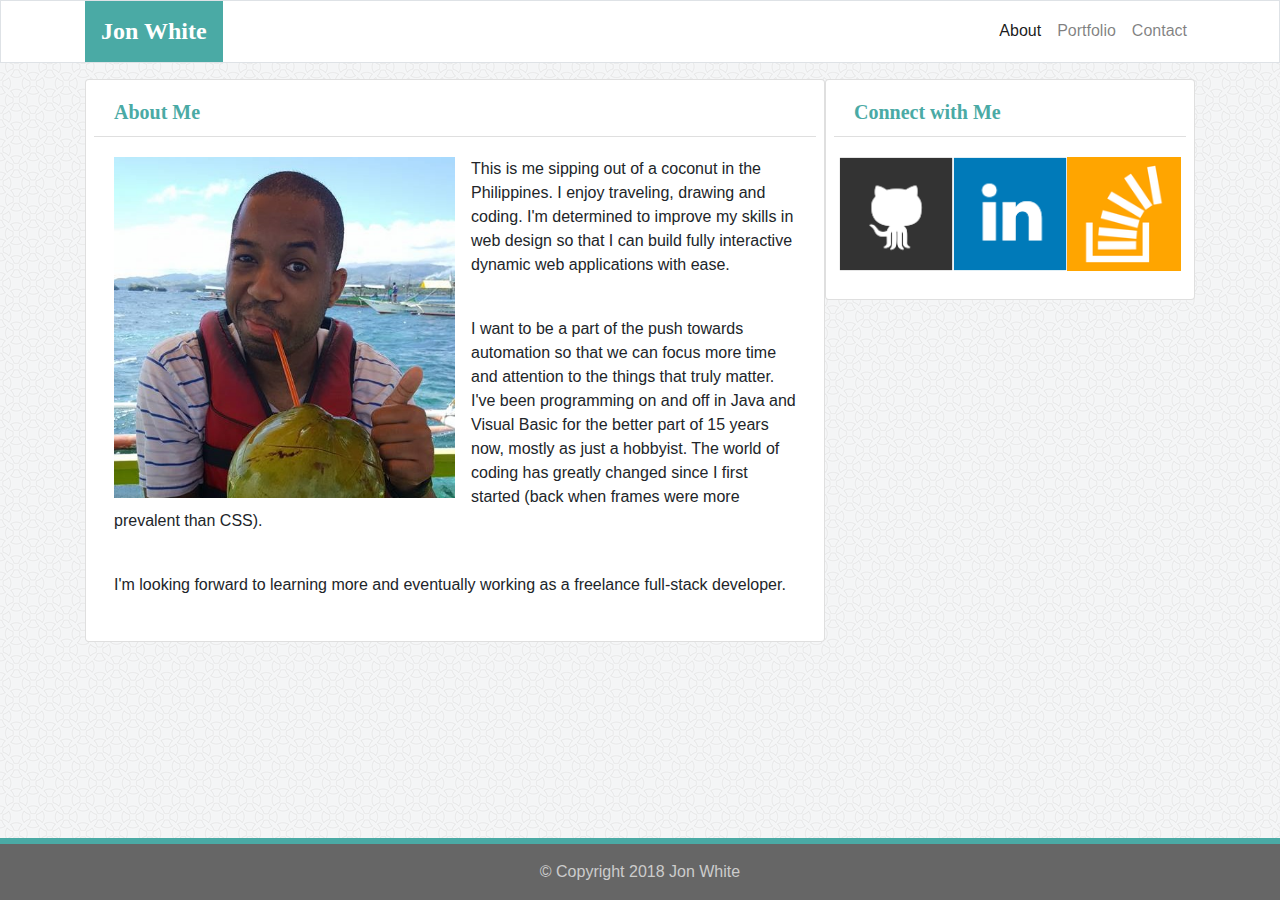
==== index.html @ ee90a39f "initial commit" ====
<!DOCTYPE html>
<html>
<head>
	<title>Jon White - About</title>

	<!-- Styles -->
	<link rel="stylesheet" href="assets/css/reset.css">
	<link rel="stylesheet" href="https://maxcdn.bootstrapcdn.com/bootstrap/4.0.0/css/bootstrap.min.css">
	<link rel="stylesheet" href="assets/css/site_style.css">
</head>
<body>
	<nav class="navbar navbar-expand-lg navbar-light bg-white border mb-3 p-0">
		<div class="container">
		  <a class="navbar-brand text-primary p-0" href="index.html">
		  	<h4 class="text-white font-weight-bold p-3 m-0">Jon White</h4>
		  </a>
		  <button class="navbar-toggler" type="button" data-toggle="collapse" data-target="#navbarSupportedContent" aria-controls="navbarSupportedContent" aria-expanded="false" aria-label="Toggle navigation">
		    <span class="navbar-toggler-icon"></span>
		  </button>

		  <div class="collapse navbar-collapse" id="navbarSupportedContent">
		    <ul class="navbar-nav ml-auto">
		      <li class="nav-item active">
		        <a class="nav-link" href="index.html">About <span class="sr-only">(current)</span></a>
		      </li>
		      <li class="nav-item">
		        <a class="nav-link" href="portfolio.html">Portfolio</a>
		      </li>
		      <li class="nav-item">
		        <a class="nav-link" href="contact.html">Contact</a>
		      </li>
		    </ul>
		  </div>				
		</div>
	</nav>

	<div class="container">
		<div class="container-fluid mb-5">
			<div class="row">
			    <div class="card col-md-8 p-2 mb-sm-4">
			    	<div class="card-header bg-white">
			    		<h5 class="card-title font-weight-bold m-md-0">About Me</h5>
			    	</div>
					<div class="card-body">
						<img class=" img-fluid w-50 float-left mr-3" src="assets/images/profile.jpg" title="Sipping on some coconut" alt="Jon White drinking out of a coconut" />
						<p>This is me sipping out of a coconut in the Philippines. I enjoy traveling, drawing and coding. I'm determined to improve my skills in web design so that I can build fully interactive dynamic web applications with ease.</p>
						<br />
						<p>I want to be a part of the push towards automation so that we can focus more time and attention to the things that truly matter. I've been programming on and off in Java and Visual Basic for the better part of 15 years now, mostly as just a hobbyist. The world of coding has greatly changed since I first started (back when frames were more prevalent than CSS).</p>
						<br />
						<p>I'm looking forward to learning more and eventually working as a freelance full-stack developer.</p>	
					</div>
			    </div>
			    <div class="card col-md-4 ml-auto p-2 h-25 mb-sm-4">
			    	<div class="card-header bg-white">
			    		<h5 class="card-title font-weight-bold m-md-0">Connect with Me</h5>
			    	</div>
			    	<div class="card-body">
						<div class="row">
						    <div class="col-md-4 p-0 w-25">
						      	<a href="https://github.com/MotionSwing" title="Fork me on GitHub" target="_blank">
									<img class="w-100" src="assets/images/github-128.png" alt="GitHub">
								</a>
						    </div>
						    <div class="col-md-4 p-0 w-25">
							    <a href="https://www.linkedin.com/in/jonathan-white-ba4a2761/" title="Connect with me on Linkedin" target="_blank">
									<img class="w-100" src="assets/images/linkedin-128.png" alt="Linkedin">
								</a>
						    </div>
						    <div class="col-md-4 p-0 w-25">
						    	<a href="https://stackoverflow.com/users/2203530/jon-white?tab=profile" title="Answer my questions on StackOverflow" target="_blank">
									<img class="w-100" src="assets/images/stackoverflow-128.png" alt="StackOverflow">
								</a>
						    </div>
						</div>
			    	</div>
			    </div>
			</div>
		</div>
		<footer class="row fixed-bottom p-sm-2 p-md-3">
			<p class="text-center col-md-12 mb-0">&copy; Copyright 2018 Jon White</p>
		</footer>
	</div>

	<script src="https://code.jquery.com/jquery-3.2.1.slim.min.js" integrity="sha384-KJ3o2DKtIkvYIK3UENzmM7KCkRr/rE9/Qpg6aAZGJwFDMVNA/GpGFF93hXpG5KkN" crossorigin="anonymous"></script>
	<script src="https://cdnjs.cloudflare.com/ajax/libs/popper.js/1.12.9/umd/popper.min.js" integrity="sha384-ApNbgh9B+Y1QKtv3Rn7W3mgPxhU9K/ScQsAP7hUibX39j7fakFPskvXusvfa0b4Q" crossorigin="anonymous"></script>
	<script src="https://maxcdn.bootstrapcdn.com/bootstrap/4.0.0/js/bootstrap.min.js" integrity="sha384-JZR6Spejh4U02d8jOt6vLEHfe/JQGiRRSQQxSfFWpi1MquVdAyjUar5+76PVCmYl" crossorigin="anonymous"></script>
</body>
</html>
---- assets/css/site_style.css ----
body {
	background: url(../images/circles-light.png);
}

h1, h2, h3, h4, h5 {
	font-family: "Georgia", Times, "Times New Roman", serif;
	color: #4aaaa5;
}

h1 {
	font-size: 25px;
}

.navbar-brand h4 {
	background-color: #4aaaa5;
}

footer {
	background-color: #666;
	color: #ccc;
	border-top: 6px solid #4aaaa5;
}
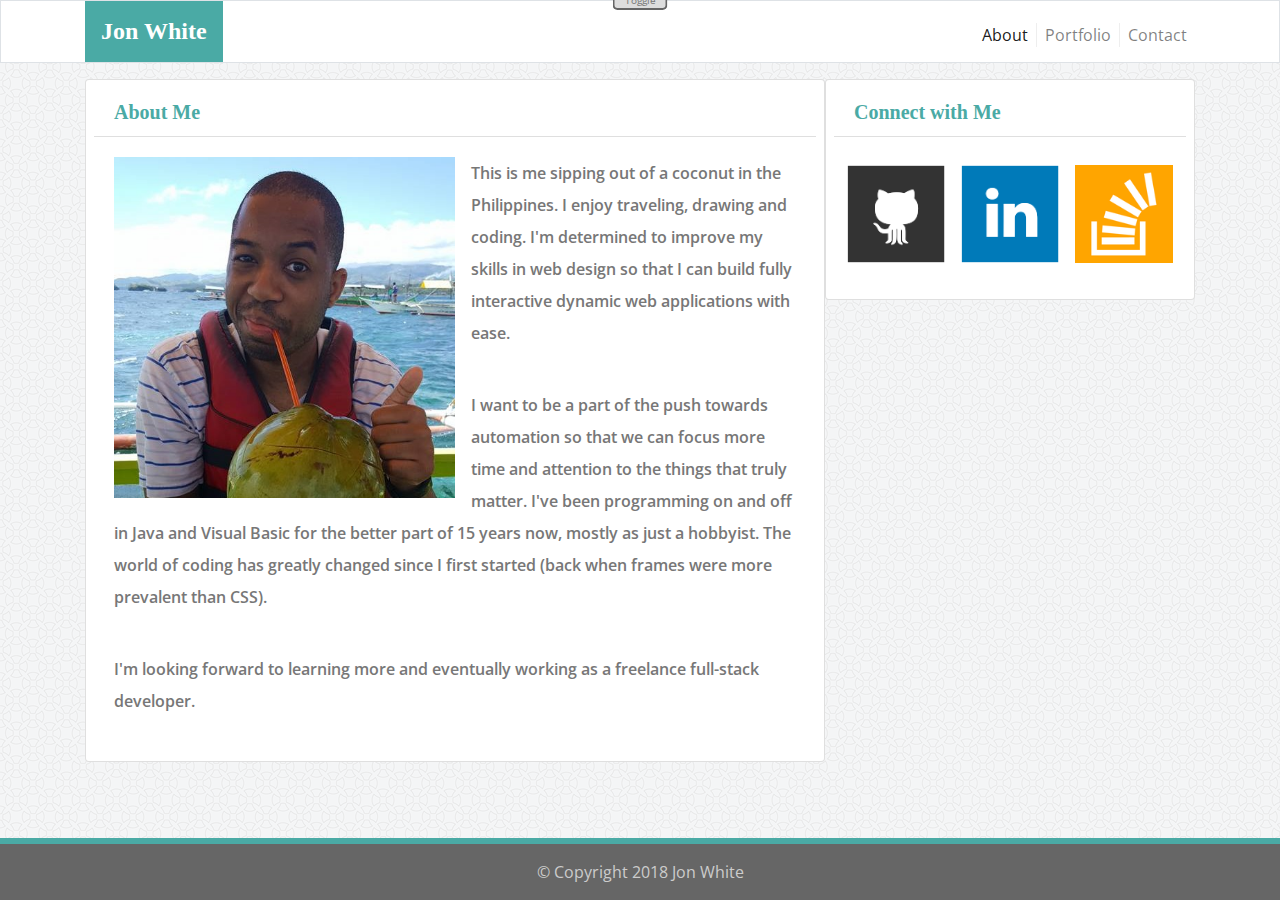
==== commit 8df62582: "third commit" ====
--- a/index.html
+++ b/index.html
@@ -5,8 +5,10 @@
 
 	<!-- Styles -->
 	<link rel="stylesheet" href="assets/css/reset.css">
+	<link href="https://fonts.googleapis.com/css?family=Open+Sans" rel="stylesheet">
 	<link rel="stylesheet" href="https://maxcdn.bootstrapcdn.com/bootstrap/4.0.0/css/bootstrap.min.css">
 	<link rel="stylesheet" href="assets/css/site_style.css">
+	<link rel="stylesheet" href="assets/css/index_style.css">
 </head>
 <body>
 	<nav class="navbar navbar-expand-lg navbar-light bg-white border mb-3 p-0">
@@ -20,32 +22,34 @@
 
 		  <div class="collapse navbar-collapse" id="navbarSupportedContent">
 		    <ul class="navbar-nav ml-auto">
-		      <li class="nav-item active">
-		        <a class="nav-link" href="index.html">About <span class="sr-only">(current)</span></a>
+		      <li class="nav-item ml-4 ml-md-0 pt-2 active">
+		        <a class="nav-link pb-0 pt-0" href="index.html">About <span class="sr-only">(current)</span></a>
 		      </li>
-		      <li class="nav-item">
-		        <a class="nav-link" href="portfolio.html">Portfolio</a>
+		      <li class="nav-item ml-4 ml-md-0 pt-2">
+		        <a class="nav-link pb-0 pt-0" href="portfolio.html">Portfolio</a>
 		      </li>
-		      <li class="nav-item">
-		        <a class="nav-link" href="contact.html">Contact</a>
+		      <li class="nav-item ml-4 ml-md-0 pt-2">
+		        <a class="nav-link pb-0 pt-0" href="contact.html">Contact</a>
 		      </li>
 		    </ul>
 		  </div>				
 		</div>
 	</nav>
 
-	<div class="container">
+	<div class="container position-relative">
 		<div class="container-fluid mb-5">
 			<div class="row">
-			    <div class="card col-md-8 p-2 mb-sm-4">
+			    <div class="card col-md-7 col-md-8 p-2 mb-sm-4 position-relative">
 			    	<div class="card-header bg-white">
 			    		<h5 class="card-title font-weight-bold m-md-0">About Me</h5>
 			    	</div>
 					<div class="card-body">
-						<img class=" img-fluid w-50 float-left mr-3" src="assets/images/profile.jpg" title="Sipping on some coconut" alt="Jon White drinking out of a coconut" />
-						<p>This is me sipping out of a coconut in the Philippines. I enjoy traveling, drawing and coding. I'm determined to improve my skills in web design so that I can build fully interactive dynamic web applications with ease.</p>
+						<div class="profile-img">
+							<img class="img-fluid w-50 float-left mr-3" src="assets/images/profile.jpg" title="Sipping on some coconut" alt="Jon White drinking out of a coconut" />
+						</div>
+						<p>This is me sipping out of a coconut in the <span class="blaze">Philippines</span>. I enjoy traveling, drawing and coding. I'm determined to improve my skills in web design so that I can build fully <span class="blaze">interactive</span> dynamic web applications with ease.</p>
 						<br />
-						<p>I want to be a part of the push towards automation so that we can focus more time and attention to the things that truly matter. I've been programming on and off in Java and Visual Basic for the better part of 15 years now, mostly as just a hobbyist. The world of coding has greatly changed since I first started (back when frames were more prevalent than CSS).</p>
+						<p>I want to be a part of the push towards automation so that we can focus more time and attention to the things that truly matter. I've been programming on and off in <span class="blaze">Java</span> and <span class="blaze">Visual Basic</span> for the better part of 15 years now, mostly as just a hobbyist. The world of coding has greatly changed since I first started (back when frames were more prevalent than CSS).</p>
 						<br />
 						<p>I'm looking forward to learning more and eventually working as a freelance full-stack developer.</p>	
 					</div>
@@ -56,17 +60,20 @@
 			    	</div>
 			    	<div class="card-body">
 						<div class="row">
-						    <div class="col-md-4 p-0 w-25">
+						    <div class="col-md-4 p-2 w-25 github">
 						      	<a href="https://github.com/MotionSwing" title="Fork me on GitHub" target="_blank">
 									<img class="w-100" src="assets/images/github-128.png" alt="GitHub">
 								</a>
 						    </div>
-						    <div class="col-md-4 p-0 w-25">
+						    <div class="col-md-4 p-2 w-25 linkedin">
 							    <a href="https://www.linkedin.com/in/jonathan-white-ba4a2761/" title="Connect with me on Linkedin" target="_blank">
+							    	<div id="metroid">
+							    		<div></div>
+							    	</div>
 									<img class="w-100" src="assets/images/linkedin-128.png" alt="Linkedin">
 								</a>
 						    </div>
-						    <div class="col-md-4 p-0 w-25">
+						    <div class="col-md-4 p-2 w-25 stackoverflow">
 						    	<a href="https://stackoverflow.com/users/2203530/jon-white?tab=profile" title="Answer my questions on StackOverflow" target="_blank">
 									<img class="w-100" src="assets/images/stackoverflow-128.png" alt="StackOverflow">
 								</a>
@@ -79,10 +86,12 @@
 		<footer class="row fixed-bottom p-sm-2 p-md-3">
 			<p class="text-center col-md-12 mb-0">&copy; Copyright 2018 Jon White</p>
 		</footer>
+		<div id="toggle">Toggle</div>
 	</div>
 
 	<script src="https://code.jquery.com/jquery-3.2.1.slim.min.js" integrity="sha384-KJ3o2DKtIkvYIK3UENzmM7KCkRr/rE9/Qpg6aAZGJwFDMVNA/GpGFF93hXpG5KkN" crossorigin="anonymous"></script>
 	<script src="https://cdnjs.cloudflare.com/ajax/libs/popper.js/1.12.9/umd/popper.min.js" integrity="sha384-ApNbgh9B+Y1QKtv3Rn7W3mgPxhU9K/ScQsAP7hUibX39j7fakFPskvXusvfa0b4Q" crossorigin="anonymous"></script>
 	<script src="https://maxcdn.bootstrapcdn.com/bootstrap/4.0.0/js/bootstrap.min.js" integrity="sha384-JZR6Spejh4U02d8jOt6vLEHfe/JQGiRRSQQxSfFWpi1MquVdAyjUar5+76PVCmYl" crossorigin="anonymous"></script>
+	<script src="assets/js/script.js"></script>
 </body>
 </html>--- a/assets/css/site_style.css
+++ b/assets/css/site_style.css
@@ -1,5 +1,7 @@
 body {
+	color: #777777;
 	background: url(../images/circles-light.png);
+	font-family: "Open Sans","Arial", "Helvetica Neue", Helvetica, sans-serif;
 }
 
 h1, h2, h3, h4, h5 {
@@ -11,8 +13,36 @@
 	font-size: 25px;
 }
 
+.container .card-body p {
+	font-weight: 600;
+	line-height: 2em;
+}
+
 .navbar-brand h4 {
 	background-color: #4aaaa5;
+	transition: all 500ms;
+}
+
+.navbar-brand h4:hover {
+	border-width: 0 10px 0;
+	border-style: solid;
+	border-color: transparent #ccc;
+}
+
+.navbar-nav li:nth-child(1) a,
+.navbar-nav li:nth-child(2) a {
+	border-right: 1px solid #eee;
+}
+
+.blaze,
+.navbar-light .navbar-nav .nav-link {
+	transition: color 2s, text-shadow 2.5s;
+}
+
+.blaze:hover,
+.navbar-light .navbar-nav .nav-link:hover {
+	color: #ff0f00;
+	animation: fire 5s 1s alternate-reverse infinite;
 }
 
 footer {
@@ -21,3 +51,227 @@
 	border-top: 6px solid #4aaaa5;
 }
 
+.github img:hover {
+	animation: shape-circle 1s forwards;
+}
+
+.linkedin #metroid {
+	display: none;
+}
+
+.linkedin:hover {
+	position: relative;
+	border-width: 10px 5px 40px;
+	border-style: solid;
+	border-color: #007ab9 transparent;
+	box-shadow: 0 10px 10px -6px rgba(0,0,0,0.4);
+}
+
+.linkedin:hover::before {
+	content: '';
+	position: absolute;
+	height: 100%;
+	width: 110%;
+	border: 1px solid pink;
+	border-radius: 5px / 50%;
+	left: -4px;
+	top: 0;
+	overflow-y: hidden;
+	box-shadow: 0 0 10px -2px rgba(255,0,0,0.6);
+	animation: glow 10s alternate-reverse infinite;
+}
+
+.linkedin:hover::after {
+	content: '';
+	position: absolute;
+	top: 10%;
+	right: 10%;
+	width: 7%;
+	height: 22%;
+	background-color: rgba(0,0,0,.2);	
+	border-radius: 10px / 50%;
+}
+
+.linkedin:hover #metroid {
+	display: block;
+	animation: float 2s alternate-reverse infinite;
+}
+
+.linkedin:hover img {
+	display: none;
+/*	box-shadow: 0 0 10px rgba(0,0,0,0.7);
+	animation: float 2s alternate-reverse infinite;*/
+}
+
+.stackoverflow:hover {
+	animation: spin 5s alternate-reverse infinite;
+}
+
+.stackoverflow:hover img {
+	box-shadow: 0 0 20px rgba(0,0,0,0.7);
+}
+
+@keyframes shape-circle {
+	100% {
+		border-radius: 50%;
+		border: 2px solid #fff;
+		box-shadow: 0 10px 50px rgba(0,0,0,0.7);
+	}
+}
+
+@keyframes float {
+	20% { 
+		transform: translate(-5px) scale(.8); 
+		opacity: .7;
+	}
+
+	34% {
+		transform: translate(2px, -5px); 
+		opacity: .9;
+	}
+
+	50% {
+		transform: translate(3px); 
+		opacity: .9;
+	}
+
+	59% {
+		transform: translate(3px);
+		opacity: .9; 
+	}
+
+	65% { 
+		transform: translate(6px, 3px)  scale(.9); 
+		opacity: .8;
+	}
+	100% {
+		opacity: .9;
+	}
+}
+
+@keyframes glow {
+	0% { box-shadow: 0 0 10px rgba(255,0,0,0.6); }
+	50% { box-shadow: 0 0 60px rgba(255,0,0,0.6); }
+	50.001% { box-shadow: 0 0 50px rgba(255,0,0,0.6); }
+	100% { box-shadow: 0 0 10px rgba(255,0,0,0.6); }
+}
+
+@keyframes spin {
+	20%,80% { transform: rotate(60deg); }
+	10%,90% { transform: rotate(-20deg); }
+	50% { transform: rotate(360deg); }
+	30%, 70% { transform: rotate(-40deg); }
+	100% { transform: rotate(0deg); }
+}
+
+@keyframes fire {
+	20%, 80% {
+		text-shadow: 0rem 0rem 2rem rgba(236,118,12,1);
+	}
+
+	40%, 60% {
+		text-shadow: 0rem 0rem 1rem rgba(254,0,23,1);
+	}
+	50% {
+		text-shadow: 0rem 0rem 2rem rgba(69,27,14,1);
+		font-weight: 800;
+	}
+	100% {
+		text-shadow: 0rem 0rem 1rem rgba(205,70,6,1);
+	}
+}
+
+
+/* Metroid fun */
+#metroid::before,
+#metroid::after {
+	display: none;
+	content: '';
+	position: absolute;
+}
+
+#metroid div::before,
+#metroid div::after {
+	display: block;
+	content: '';
+	position: absolute;
+}
+
+
+#metroid div {
+	position: relative;
+	left: 0;
+	width: 65px;
+	height: 60px;
+	background-color: #80ffff; 
+	background-repeat: no-repeat;	
+	background-image: 
+	    radial-gradient(ellipse at 17% -90%, transparent 50%, rgba(0,0,0,0.2) 50%), 
+	    radial-gradient(ellipse at 50% 250%, #7b6c99 50%, rgba(0,0,0,0.2) 50%), 
+	    radial-gradient(circle, #cc0042 50%, transparent 50%), 
+	    radial-gradient(circle, #cc0042 50%, transparent 50%), 
+	    radial-gradient(circle, #cc0042 50%, transparent 50%), 
+	    linear-gradient(to right, rgba(0,0,0,.3), rgba(0,0,0,0.3));
+	background-size: 100% 100%, 100% 100%, 36% 36%, 36% 36%, 36% 36%, 100% 100%;
+	background-position: 0 0, 0 0, 50% 60%, 27% 90%, 73% 90%, 0 0;
+	border-top-left-radius: 100%;
+	border-top-right-radius: 100%;
+	border-bottom-left-radius: 30px 50px;
+	border-bottom-right-radius: 30px 50px;
+	box-shadow: inset 0 6px 0 10px #80ffff, 0 0 60px 2px #0ff; 
+	z-index: 1;
+}
+
+#metroid:before {
+	width: 63%;
+	height: 85%;
+	left: 85%;
+	top: 20%;
+	margin-left: -2.9375rem;
+	background-repeat: no-repeat;
+	border-radius: 50%;
+	box-shadow: inset -.8125rem .4375rem 0 #f6ca51, inset .6875rem .3125rem 0 #f6ca51;
+	/*1em = 16px ; -13px = -13/16 = */
+}
+
+
+#metroid:after {
+	width: 75%;
+	height: 100%;
+	left: 80%;
+	top: 12%;
+	margin-left: -2.9375rem;
+	background-repeat: no-repeat;
+	border-radius: 50%;
+	box-shadow: inset -.8125rem .4375rem 0 #f6ca51, inset .6875rem .3125rem 0 #f6ca51;
+}
+
+
+/* Toggles between having the main section take up 8 columns vs 7 columns  */
+#toggle {
+	position: fixed;
+	display: none;
+	top: -7px;
+	background-color: #ddd;
+	border: 2px solid #666;
+	padding: 0 10px;
+	font-size: 10px;
+	left: 50%;
+	transform: translate(-50%, 0);
+	border-bottom-right-radius: 5px;
+	border-bottom-left-radius: 5px;
+	border-top: none;
+	cursor: pointer;
+	transition: top 300ms;
+}
+
+#toggle:hover {
+	top: 0;
+}
+
+@media screen and (min-width: 992px) and (max-width: 1199px) {
+	#metroid::before,
+	#metroid::after {
+		display: block;
+	}
+}--- a/assets/css/index_style.css
+++ b/assets/css/index_style.css
@@ -0,0 +1,75 @@
+/* Section & Aside dimension tooltip */
+.container-fluid .card:nth-child(1)::before,
+.container-fluid .card:nth-child(2)::before {
+	content: '';
+	position: absolute;
+	top: -12px;
+	left: 0;
+	width: 100%;
+	height: 7px;
+	border: 2px solid #666;
+	border-bottom: 0;
+	opacity: 0;
+}
+
+.container-fluid .card:nth-child(1)::before{
+	animation: flash 3s forwards;
+}
+
+.container-fluid .card:nth-child(2)::before {
+	animation: flash 3s 3.5s forwards;
+}
+
+.container-fluid .card:nth-child(1)::after,
+.container-fluid .card:nth-child(2)::after {
+	position: absolute;
+	top: -12px;
+	left: 50%;
+	background-color: #ccc;
+	border: 2px solid #666;
+	text-align: center;
+	padding: 0 10px;
+	font-size: 10px;
+	transform: translate(-50%, -50%);
+	border-radius: 5px;
+	color: #000;
+	opacity: 0;
+}
+
+.container-fluid .card:nth-child(1)::after {
+	content: '2/3 of the grid';
+	animation: flash 3s 500ms forwards;
+}
+
+.container-fluid .card:nth-child(2)::after {
+	content: '1/3 of the grid';
+	animation: flash 3s 4s forwards;
+}
+
+@keyframes flash {
+	0% { opacity: 0; }
+	20% { opacity: 1; }
+	80% { opacity: 1; }
+	100% { opacity: 0; }
+}
+
+@media screen and (min-width: 576px){
+	.container-fluid .card:nth-child(1)::after,
+	.container-fluid .card:nth-child(2)::after {
+		content: 'entire grid';
+	}
+}
+
+@media screen and (min-width: 768px){
+	.container-fluid .card:nth-child(1)::after {
+		content: '2/3 of the grid';
+	}
+
+	.container-fluid .card:nth-child(2)::after {
+		content: '1/3 of the grid';
+	}
+
+	#toggle {
+		display: block;
+	}
+}
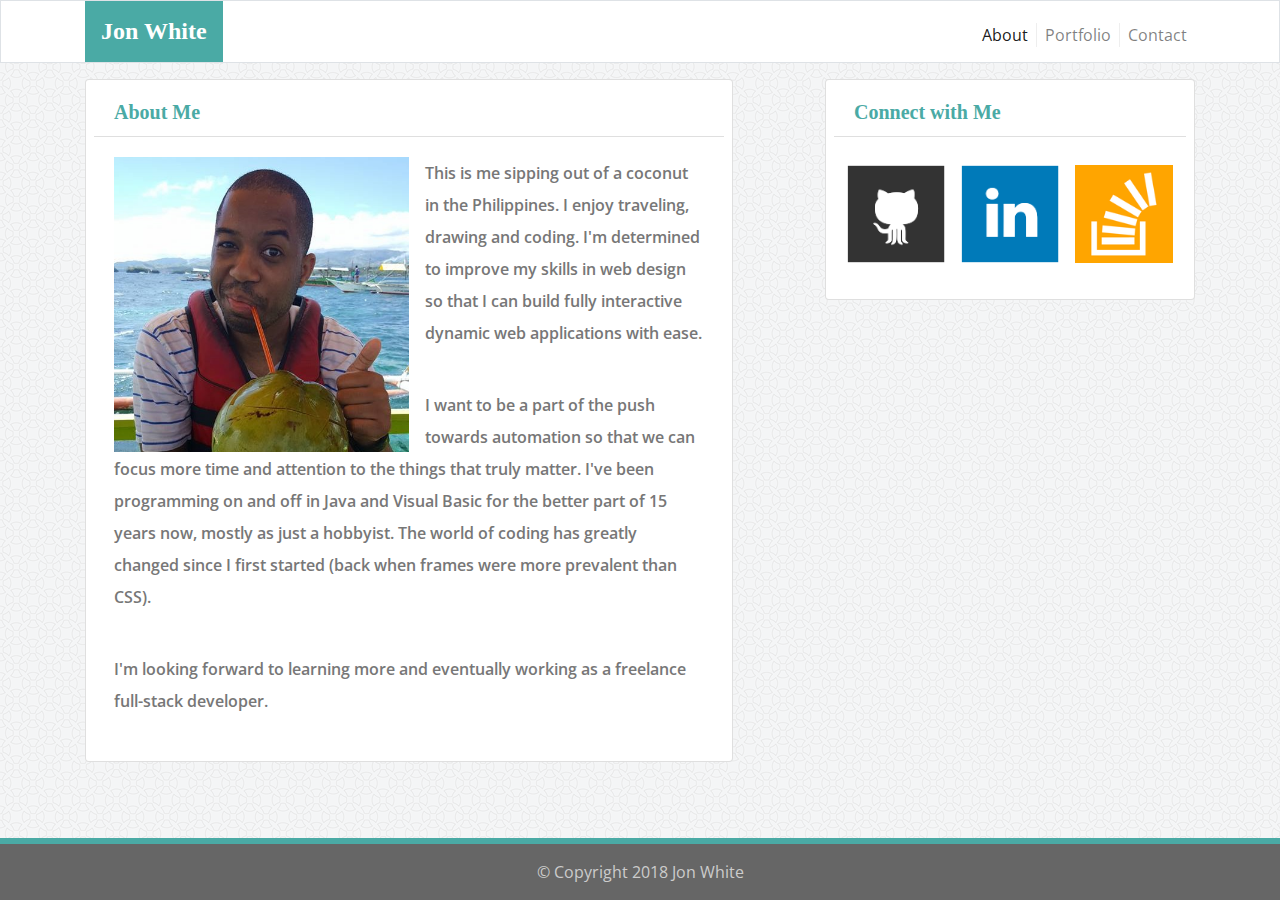
==== commit edf886bc: "3.4.18 commit" ====
--- a/index.html
+++ b/index.html
@@ -8,7 +8,7 @@
 	<link href="https://fonts.googleapis.com/css?family=Open+Sans" rel="stylesheet">
 	<link rel="stylesheet" href="https://maxcdn.bootstrapcdn.com/bootstrap/4.0.0/css/bootstrap.min.css">
 	<link rel="stylesheet" href="assets/css/site_style.css">
-	<link rel="stylesheet" href="assets/css/index_style.css">
+	<!-- <link rel="stylesheet" href="assets/css/index_style.css"> -->
 </head>
 <body>
 	<nav class="navbar navbar-expand-lg navbar-light bg-white border mb-3 p-0">
@@ -39,7 +39,7 @@
 	<div class="container position-relative">
 		<div class="container-fluid mb-5">
 			<div class="row">
-			    <div class="card col-md-7 col-md-8 p-2 mb-sm-4 position-relative">
+			    <div class="card col-md-7 p-2 mb-sm-4 position-relative">
 			    	<div class="card-header bg-white">
 			    		<h5 class="card-title font-weight-bold m-md-0">About Me</h5>
 			    	</div>
@@ -92,6 +92,6 @@
 	<script src="https://code.jquery.com/jquery-3.2.1.slim.min.js" integrity="sha384-KJ3o2DKtIkvYIK3UENzmM7KCkRr/rE9/Qpg6aAZGJwFDMVNA/GpGFF93hXpG5KkN" crossorigin="anonymous"></script>
 	<script src="https://cdnjs.cloudflare.com/ajax/libs/popper.js/1.12.9/umd/popper.min.js" integrity="sha384-ApNbgh9B+Y1QKtv3Rn7W3mgPxhU9K/ScQsAP7hUibX39j7fakFPskvXusvfa0b4Q" crossorigin="anonymous"></script>
 	<script src="https://maxcdn.bootstrapcdn.com/bootstrap/4.0.0/js/bootstrap.min.js" integrity="sha384-JZR6Spejh4U02d8jOt6vLEHfe/JQGiRRSQQxSfFWpi1MquVdAyjUar5+76PVCmYl" crossorigin="anonymous"></script>
-	<script src="assets/js/script.js"></script>
+	<!-- <script src="assets/js/script.js"></script> -->
 </body>
 </html>